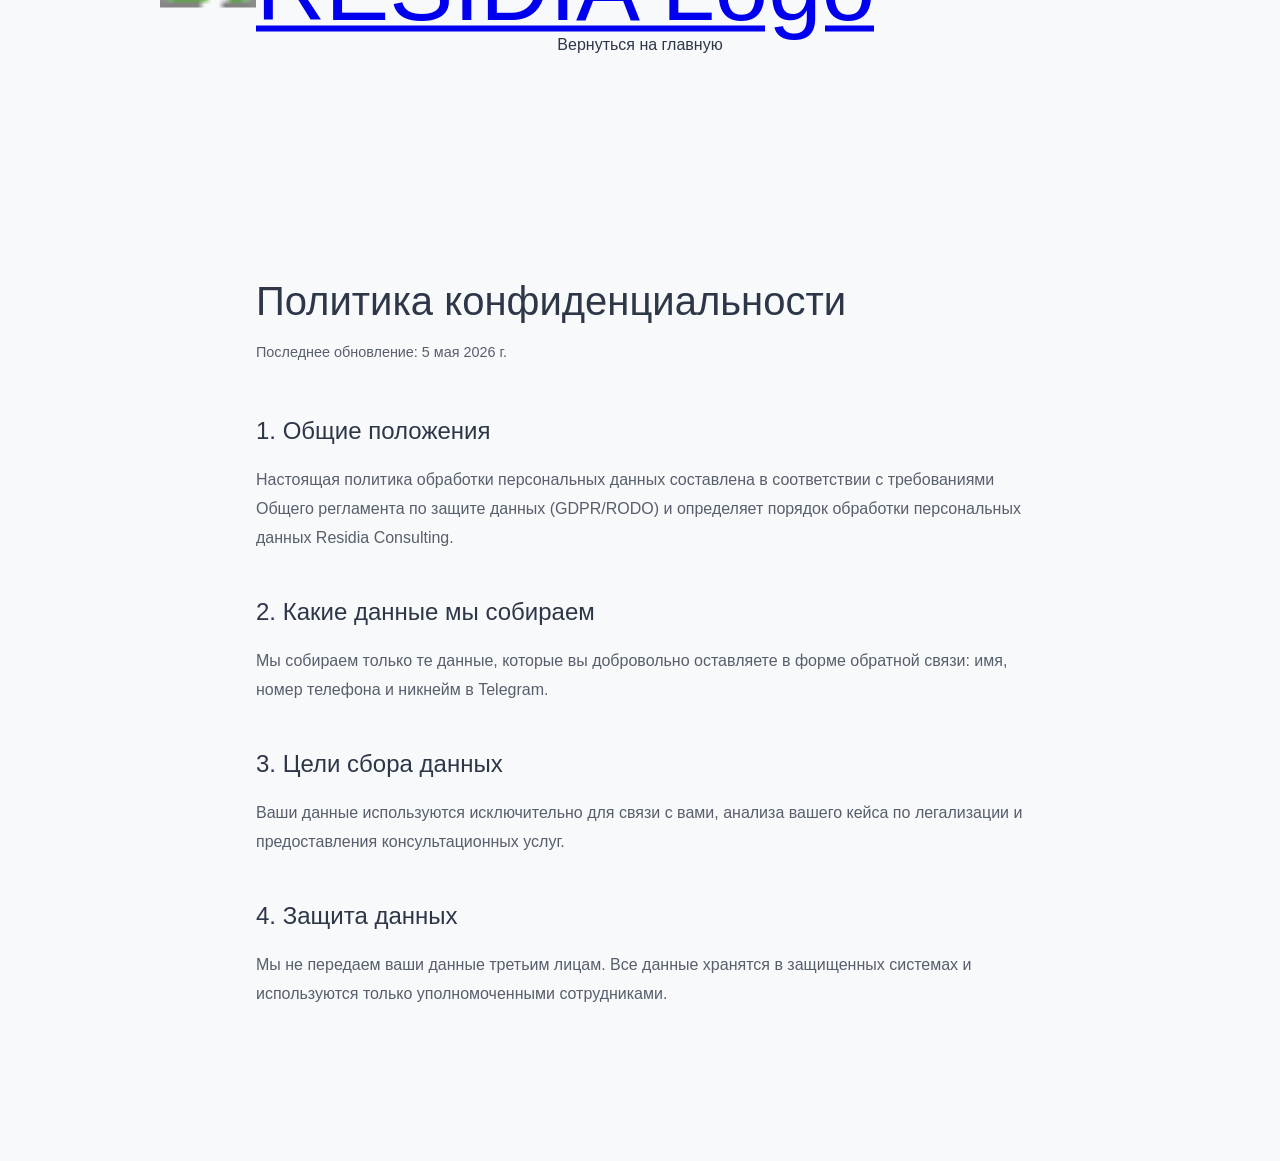
==== privacy.html @ b1bd5826 "feat: add privacy policy page and link it in the footer" ====
<!DOCTYPE html>
<html lang="ru" data-theme="light">
<head>
    <meta charset="UTF-8">
    <meta name="viewport" content="width=device-width, initial-scale=1.0">
    <title>Политика конфиденциальности | Residia Consulting</title>
    <link rel="stylesheet" href="css/styles.css">
</head>
<body>
    <header class="site-header">
        <div class="container header-inner">
            <div class="logo">
                <a href="index.html">
                    <img src="img/residia.svg" alt="RESIDIA Logo" class="brand-logo" style="height: 45px;">
                </a>
            </div>
            <nav class="main-nav">
                <a href="index.html">Вернуться на главную</a>
            </nav>
        </div>
    </header>

    <main class="legal-page">
        <div class="container container-small">
            <h1 class="page-title">Политика конфиденциальности</h1>
            <p class="last-updated">Последнее обновление: 5 мая 2026 г.</p>
            
            <section class="legal-content">
                <h2>1. Общие положения</h2>
                <p>Настоящая политика обработки персональных данных составлена в соответствии с требованиями Общего регламента по защите данных (GDPR/RODO) и определяет порядок обработки персональных данных Residia Consulting.</p>
                
                <h2>2. Какие данные мы собираем</h2>
                <p>Мы собираем только те данные, которые вы добровольно оставляете в форме обратной связи: имя, номер телефона и никнейм в Telegram.</p>

                <h2>3. Цели сбора данных</h2>
                <p>Ваши данные используются исключительно для связи с вами, анализа вашего кейса по легализации и предоставления консультационных услуг.</p>

                <h2>4. Защита данных</h2>
                <p>Мы не передаем ваши данные третьим лицам. Все данные хранятся в защищенных системах и используются только уполномоченными сотрудниками.</p>
            </section>
        </div>
    </main>

    </body>
</html>
---- css/styles.css ----
:root {
    --bg-color: #F8F9FA;
    --card-pure-white: #ffffff;
    --text-color: #2D3748;
    --text-muted: #575F6C;
    --accent-color: #10B981;
    --border-color: #b3bbc3;
    --card-bg: #FFFFFF;
    --font-main: 'Helvetica Neue', Arial, sans-serif;
    --spacing-unit: 1rem;
    

    --ribbon-bg: #2D3748;
    --ribbon-text: #F8F9FA;
    --ribbon-muted: #CBD5E0;
}

[data-theme="dark"] {
    --bg-color: #0F1117;
    --card-pure-white: #1E2130;   
    --text-color: #E8EAF0;
    --text-muted: #8B92A5;
    --accent-color: #10B981;
    --border-color: #2E3450;     
    --card-bg: #1E2130; 

        /* Typography */
    --font-main: 'Helvetica Neue', Arial, sans-serif;
    --spacing-unit: 1rem;
    }

    [data-theme="dark"] .service-card,
    [data-theme="dark"] .feature-card {
    box-shadow: 0 0 0 1px var(--border-color), 
                0 4px 24px rgba(0, 0, 0, 0.35);
    }

    [data-theme="dark"] .fab-toggle {
    color: #FFFFFF;
    }

    

    [data-theme="dark"] .fab-icon-question,
    [data-theme="dark"] .fab-icon-close {
    color: var(--ribbon-bg);
    }


    * {
        margin: 0;
        padding: 0;
        box-sizing: border-box;
    }

    body {
        font-family: var(--font-main);
        background-color: var(--bg-color);
        color: var(--text-color);
        line-height: 1.6;
        transition: background-color 0.3s ease, color 0.3s ease;
    }

    .container {
        width: 100%;
        max-width: 960px;
        margin: 0 auto;
        padding: 0 var(--spacing-unit);
    }

    
    .header-inner {
        display: grid;
        grid-template-columns: 1fr auto 1fr; 
        align-items: center;
        padding: 1.5rem 0; 
    }

    .logo {
        justify-self: start; 
        display: flex;
        align-items: center;
    }

    /* Стили для нового класса логотипа */
    .brand-logo {
        display: block;
        height: 40px; /* Базовая высота, чтобы шапка не раздувалась */
        width: auto;
        /* Раздуваем логотип в 3 раза. Если будет слишком большим - поставь 2 или 2.5 */
        transform: scale(6)     ;
        transform-origin: left center; /* Точка отсчета для увеличения - левый край */
    }

    .main-nav {
        display: none;
    }



    /* first screen */

    .hero-premium {
        padding: 6rem 0;
        text-align: center; 
    }

    .hero-badge {
        display: inline-block;
        font-size: 0.75rem;
        text-transform: uppercase;
        letter-spacing: 0.1em;
        padding: 0.4rem 1rem;
        border: 2px solid gray;
        border-radius: 2rem;
        margin-bottom: 2rem;
        color: var(--card-bg);
        background-color: var(--accent-color);
    }

    .hero-title-large {
        font-size: clamp(2.5rem, 5vw, 4.5rem); 
        font-weight: 500;
        line-height: 1.1;
        margin-bottom: 1.5rem;
        letter-spacing: -0.03em;
    }

    .section-title {
        font-size: clamp(2rem, 4vw, 3rem); /* Адаптивный размер */
        font-weight: 500;
        line-height: 1.2;
        margin-bottom: 1rem;
        letter-spacing: -0.02em; /* Легкий кернинг для премиальности */
    }

    .hero-subtitle-large {
        font-size: 1.2rem;
        color: var(--text-muted);
        margin: 0 auto 3rem; 
        max-width: 600px; 
    }

    .hero-actions {
        display: flex;
        gap: 1rem;
        justify-content: center;
        flex-wrap: wrap;
    }

    .btn-solid, .btn-outline {
        display: inline-flex;
        align-items: center;
        justify-content: center;
        padding: 1rem 2.5rem;
        font-size: 1rem;
        text-decoration: none;
        transition: all 0.3s ease;
        border-radius: 2px; 
    }

   .btn-solid {
    background-color: var(--text-color);
    color: var(--bg-color);
    border: 1px solid var(--text-color);
    transition: all 0.3s ease;
}

    .btn-solid:hover {
        opacity: 0.9;
    }

    .btn-outline {
    background-color: transparent;
    color: var(--text-color);
    border: 1px solid var(--border-color);
    transition: all 0.3s ease;
}

    .btn-outline:hover {
    border-color: var(--text-color);
}

    .text-center {
        text-align: center;
    }

    .text-accent {
        color: var(--accent-color);
    }

    .stats-flex {
        display: flex;
        justify-content: space-between;
        flex-wrap: wrap;
        gap: 2rem;
        text-align: center;
    }

    .stat-number {
        font-size: 2.5rem;
        font-weight: 300;
        color: var(--text-color);
        margin-bottom: 0.5rem;
    }

    .stat-label {
        font-size: 0.85rem;
        color: var(--text-muted);
        text-transform: uppercase;
        letter-spacing: 0.05em;
    }

    .approach-section {
        padding-bottom: 5rem;
        padding-top: 6rem;
    }

    .section-header {
        margin-bottom: 4rem;
    }

    .section-title {
        font-size: 2.5rem;
        font-weight: 500;
        margin-bottom: 1rem;
    }

    .section-desc {
        color: var(--text-muted);
        font-size: 1.1rem;
    }

    /* Обновленные стили для "Почему RESIDIA" */
    .card-icon {
        font-size: 4rem; 
        font-family: var(--font-main);
        font-weight: 700;
        color: var(--accent-color); 
        line-height: 1;
        margin-bottom: 1.5rem;
        opacity: 0.9;
    }

    .premium-card h3, .feature-card h3 {
        font-size: 1.4rem;
        font-weight: 500;
        margin-bottom: 1rem;
        color: var(--text-color);
    }

    .premium-card p, .feature-card p {
        color: var(--text-muted);
        line-height: 1.6;
    }

    .features-grid {
        display: grid;
        grid-template-columns: 1fr;
        gap: 1.5rem;
        padding: 3rem 0;
    }

    .feature-card {
        background-color: var(--card-pure-white);
        padding: 3rem 2.5rem;
        border-radius: 4px;
        border-top: 4px solid var(--accent-color); 
        box-shadow: 0 10px 20px rgba(0, 0, 0, 0.35);
        transition: all 0.3s ease;
    }

   .service-card:hover .card-bg-number {
    opacity: 0.25;
    transform: scale(1.1);
}

    .logo {
        justify-self: start; 
    }



    /* =========================================
    FAB (Улучшенная анимация)
    ========================================= */
    .fab-wrapper {
        position: fixed;
        bottom: 40px;
        right: 40px;
        left: auto; /* Убиваем прилипание к левому краю */
        top: auto;
        width: 64px;
        height: 64px;
        z-index: 99999;
    }

    /* Главная кнопка */
    .fab-toggle {
        position: absolute;
        bottom: 0;
        right: 0;
        width: 64px;
        height: 64px;
        border-radius: 50%;
        background-color: var(--accent-color);
        color: #FFFFFF;
        border: none;
        cursor: pointer;
        display: flex;
        align-items: center;
        justify-content: center;
        font-size: 28px;
        z-index: 10;
        box-shadow: 0 10px 25px rgba(16, 185, 129, 0.4);
        /* Плавная анимация движения ВВЕРХ */
        transition: transform 1.2s cubic-bezier(0.175, 0.885, 0.32, 1.27), background-color 0.3s;
    }

    /* Движение ВВЕРХ при открытии */
    .fab-wrapper.is-open .fab-toggle {
        transform: translateY(-200px); /* Едет вверх на 200px (с легким отскоком благодаря cubic-bezier) */
        background-color: var(--text-color);
        box-shadow: 0 10px 25px rgba(0, 0, 0, 0.2);
    }

    /* Меню иконок под кнопкой */
    .fab-menu {
        position: absolute;
        bottom: 0;
        right: 8px; /* Центрируем 48px иконку под 64px кнопкой: (64-48)/2 = 8 */
        display: flex;
        flex-direction: column-reverse; /* Растут снизу вверх */
        gap: 12px;
    }

    .fab-action {
        width: 48px;
        height: 48px;
        border-radius: 50%;
        background-color: var(--card-bg);
        color: var(--text-color);
        border: 1px solid var(--border-color);
        display: flex;
        align-items: center;
        justify-content: center;
        text-decoration: none;
        opacity: 0;
        transform: translateY(20px) scale(0.8);
        pointer-events: none;
        transition: all 0.4s cubic-bezier(0.175, 0.885, 0.32, 1.27);
    }

    /* При открытии - плавно появляются на своих местах */
    .fab-wrapper.is-open .fab-action {
        opacity: 1;
        transform: translateY(0) scale(1);
        pointer-events: auto;
        transition-delay: var(--delay);
    }

    .fab-action:hover {
        background-color: var(--accent-color);
        border-color: var(--accent-color);
        color: #FFFFFF;
        transform: scale(1.1);
    }

    /* Иконки внутри кнопки (? и ✕) */
    .fab-icon-question, .fab-icon-close {
        position: absolute;
        transition: all 0.4s ease;
    }
    .fab-icon-close { opacity: 0; transform: rotate(-90deg) scale(0.5); }
    .fab-wrapper.is-open .fab-icon-question { opacity: 0; transform: rotate(90deg) scale(0.5); }
    .fab-wrapper.is-open .fab-icon-close { opacity: 1; transform: rotate(0) scale(1); }

    .main-nav {
        display: flex;
        gap: 2rem;
        align-items: center;
    }

    .main-nav a {
        text-decoration: none;
        color: var(--text-color);
        font-weight: 500;
        position: relative;
        padding-bottom: 4px;
        transition: color 0.3s ease;
}   

    .main-nav a::after {
            content: '';
            position: absolute;
            bottom: 0;
            left: 0;
            width: 0;
            height: 1.5px;
            background-color: var(--accent-color);
            transition: width 0.3s ease;
    }

    .main-nav a:hover::after,
    .main-nav a.active::after {
        width: 100%;
    }

        .hero-title {
            font-size: 3rem;
        }




    /* Услуги и фильтрация */

    .page-title {
        font-size: 2.5rem;
        font-weight: 400;
        margin-top: 3rem;
        margin-bottom: 0.5rem;
    }

    .page-subtitle {
        color: var(--text-muted);
        font-size: 1.1rem;
        margin-bottom: 3rem;
        max-width: 600px;
    }

    /* Фильтры */

    .services-flex-container {
        display: flex;
        flex-wrap: wrap;
        gap: 2rem;
        transition: opacity 0.4s ease;
    }

    .services-content {
        padding-bottom: 2.5rem;  
        padding-bottom: 3rem; 
    }

    .service-card {
        position: relative; 
        background: var(--card-bg);
        border: 1px solid var(--border-color);
        padding: 3rem; 
        width: 100%;
        border-radius: 4px;
        overflow: hidden; 
        transition: all 0.4s cubic-bezier(0.165, 0.84, 0.44, 1);
    }

    .card-bg-number {
        position: absolute;
        top: -20px;
        right: -10px;
        font-size: 8rem;
        font-weight: 700;
        color: var(--ribbon-bg);
        opacity: 0.28;
        line-height: 1;
        transition: all 0.5s ease;
        z-index: 0;
        pointer-events: none;
    }



    .service-card:hover .card-bg-number {
    opacity: 0.25;
    transform: scale(1.1);
}

    .card-content {
        position: relative;
        z-index: 1;
    }


    .theme-switch {
        position: relative;
        display: flex;
        align-items: center;
        justify-content: space-between;
        width: 60px;
        height: 32px;
        padding: 0 6px;
        border-radius: 30px;
        background-color: var(--border-color); 
        border: none;
        cursor: pointer;
        transition: background-color 0.4s ease;
        outline: none;
        justify-self: end; 
    }

    .theme-switch-slider {
        position: absolute;
        top: 3px;
        left: 3px;
        width: 26px;
        height: 26px;
        border-radius: 50%;
        background-color: #FFFFFF;
        box-shadow: 0 2px 5px rgba(0,0,0,0.2);
        transition: transform 0.4s cubic-bezier(0.165, 0.84, 0.44, 1);
        z-index: 2;
    }

    .theme-switch svg {
        width: 16px;
        height: 16px;
        z-index: 1;
        color: var(--text-muted);
        transition: color 0.4s ease;
    }

   .bg-dark-ribbon {
    background-color: var(--ribbon-bg);
    padding: 5rem 0;
    margin-bottom: 5rem;
}

   .bg-dark-ribbon .stat-number {
    color: var(--ribbon-text);
}

    .bg-dark-ribbon .stat-label {
        color: var(--ribbon-muted);
    }

/* Темная тема для переключателя */
   [data-theme="dark"] .theme-switch {
    background-color: #2D3347;
}

    [data-theme="dark"] .theme-switch-slider {
        transform: translateX(28px); 
        background-color: var(--accent-color); 
    }

    [data-theme="dark"] .icon-moon {
        color: var(--bg-color); 
    }

    .card-tag {
        font-family: monospace;
        font-size: 0.85rem;
        color: var(--bg-color);
        background-color: var(--accent-color); 
        padding: 0.3rem 0.8rem;
        border-radius: 2rem;
        display: inline-block;
        margin-bottom: 1.5rem;
    }

    .service-card h3 {
        font-size: 1.5rem;
        margin-bottom: 1rem;
    }

    .service-card p {
        color: var(--text-muted);
        font-size: 0.95rem;
    }

    .hidden {
        display: none !important;
    }

    .opacity-0 {
        opacity: 0.3;
        pointer-events: none; 
    }

    .loader {
        width: 24px;
        height: 24px;
        border: 2px solid var(--border-color);
        border-top: 2px solid var(--text-color);
        border-top-color: var(--accent-color);
        border-radius: 50%;
        animation: spin 1s linear infinite;
        margin: 2rem auto;
    }

    .animate-on-scroll {
    opacity: 0;
    transform: translateY(30px);
    transition: opacity 0.6s ease, transform 0.6s ease;
}

.animate-on-scroll.is-visible {
    opacity: 1;
    transform: translateY(0);
}

.site-header {
    position: sticky;
    top: 0;
    z-index: 1000;
    background-color: var(--bg-color);
    transition: box-shadow 0.3s ease;
}

.site-header.scrolled {
    box-shadow: 0 2px 20px rgba(0, 0, 0, 0.08);
}

/*call to action*/

    @keyframes spin {
        0% { transform: rotate(0deg); }
        100% { transform: rotate(360deg); }
    }

    /* форма */

    .container-small {
        max-width: 600px !important; 
        margin: 0 auto;
    }

    .booking-section {
        padding-bottom: 5rem;
    }

    /* Прогресс-бар шагов */
    .wizard-progress {
        display: flex;
        justify-content: space-between;
        margin-bottom: 3rem;
        border-bottom: 1px solid var(--border-color);
        padding-bottom: 1rem;
    }

    .progress-step {
        color: var(--text-muted);
        font-size: 0.9rem;
        font-weight: 500;
        transition: color 0.3s ease;
    }

    .progress-step.active {
        color: var(--text-color);
    }

    .form-step {
        display: none;
        animation: fadeIn 0.4s ease forwards;
    }

    .form-step.active {
        display: block;
    }

    @keyframes fadeIn {
        from { opacity: 0; transform: translateY(10px); }
        to { opacity: 1; transform: translateY(0); }
    }

    .form-group {
        margin-bottom: 2rem;
        position: relative;
    }

    .boutique-form label {
        display: block;
        font-size: 0.85rem;
        color: var(--text-muted);
        margin-bottom: 0.5rem;
    }

    .boutique-form input,
    .boutique-form select,
    .boutique-form textarea {
        width: 100%;
        background: transparent;
        border: none;
        border-bottom: 1px solid var(--border-color);
        color: var(--text-color);
        font-family: var(--font-main);
        font-size: 1rem;
        padding: 0.5rem 0;
        transition: border-color 0.3s ease;
    }

    .boutique-form input:focus,
    .boutique-form select:focus,
    .boutique-form textarea:focus {
        outline: none;
        border-bottom-color: var(--text-color);
    }

    .error-message {
        display: none;
        color: #e74c3c;
        font-size: 0.8rem;
        margin-top: 0.5rem;
        position: absolute;
        bottom: -1.5rem;
        left: 0;
    }

    .form-group.has-error input {
        border-bottom-color: #e74c3c;
    }

    .form-group.has-error .error-message {
        display: block;
    }

    /* Кнопки формы */
    .btn-next,
    .btn-prev,
    .btn-submit {
        background: transparent;
        border: 1px solid var(--text-color);
        color: var(--text-color);
        padding: 0.8rem 2rem;
        font-size: 1rem;
        cursor: pointer;
        transition: all 0.3s ease;
        border-radius: 2px;
    }

    .btn-next:hover,
    .btn-submit:hover {
        background: var(--text-color);
        color: var(--bg-color);
    }

    .btn-submit {
        background: var(--text-color);
        color: var(--bg-color);
    }

    .btn-submit:hover {
        opacity: 0.9;
    }

    .wizard-actions {
        display: flex;
        justify-content: space-between;
        margin-top: 1rem;
    }

    .form-success {
        text-align: center;
        padding: 3rem 0;
    }

/*contact section*/
.contact-section {
    padding: 6rem 0;
}

.contact-grid {
    display: grid;
    grid-template-columns: 1fr;
    gap: 4rem;
}



.contact-desc {
    color: var(--text-muted);
    font-size: 1rem;
    line-height: 1.7;
    margin: 1.5rem 0 2.5rem;
}

.contact-details {
    display: flex;
    flex-direction: column;
    gap: 1.5rem;
}

.contact-item {
    display: flex;
    flex-direction: column;
    gap: 0.2rem;
    text-decoration: none;
}

.contact-label {
    font-size: 0.75rem;
    text-transform: uppercase;
    letter-spacing: 0.08em;
    color: var(--text-muted);
}

.contact-value {
    font-size: 1rem;
    color: var(--text-color);
    font-weight: 500;
    transition: color 0.2s ease;
}

a.contact-item:hover .contact-value {
    color: var(--accent-color);
}

/* Форма */
.contact-form-wrap {
    position: relative;
}

.contact-form .form-row {
    display: grid;
    grid-template-columns: 1fr 1fr;
    gap: 1.5rem;
}

.contact-form .form-group {
    margin-bottom: 1.8rem;
    position: relative;
}

.contact-form label {
    display: block;
    font-size: 0.8rem;
    color: var(--text-muted);
    margin-bottom: 0.5rem;
}

.contact-form input,
.contact-form select,
.contact-form textarea {
    width: 100%;
    background: transparent;
    border: none;
    border-bottom: 1px solid var(--border-color);
    color: var(--text-color);
    font-family: var(--font-main);
    font-size: 1rem;
    padding: 0.5rem 0;
    transition: border-color 0.3s ease;
    border-radius: 0;
}

.contact-form input::placeholder,
.contact-form textarea::placeholder {
    color: var(--text-muted);
}

.contact-form select {
    -webkit-appearance: none;
    appearance: none;
    background-image: url("data:image/svg+xml,%3Csvg xmlns='http://www.w3.org/2000/svg' width='12' height='8' viewBox='0 0 12 8'%3E%3Cpath d='M1 1l5 5 5-5' stroke='%238B92A5' stroke-width='1.5' fill='none' stroke-linecap='round'/%3E%3C/svg%3E");
    background-repeat: no-repeat;
    background-position: right 0.5rem center;
    padding-right: 1.5rem;
    cursor: pointer;
}

.contact-form select option {
    background-color: var(--card-bg);
    color: var(--text-color);
}

.contact-form input:focus,
.contact-form select:focus,
.contact-form textarea:focus {
    outline: none;
    border-bottom-color: var(--accent-color);
}

.contact-form .form-group.has-error input,
.contact-form .form-group.has-error select {
    border-bottom-color: #e74c3c;
}

.contact-form .form-group.has-error .error-message {
    display: block;
}

.btn-contact-submit {
    width: 100%;
    padding: 1rem;
    background-color: var(--text-color);
    color: var(--bg-color);
    border: none;
    font-family: var(--font-main);
    font-size: 1rem;
    cursor: pointer;
    border-radius: 2px;
    transition: opacity 0.3s ease, background-color 0.3s ease;
    margin-top: 0.5rem;
}

.btn-contact-submit:hover {
    opacity: 0.85;
}

.btn-loading {
    display: none;
}

.btn-contact-submit.is-loading .btn-label {
    display: none;
}

.btn-contact-submit.is-loading .btn-loading {
    display: inline;
}

/* Success */
.cf-success {
    position: absolute;
    inset: 0;
    display: flex;
    flex-direction: column;
    align-items: center;
    justify-content: center;
    text-align: center;
    background-color: var(--bg-color);
    z-index: 5;
    padding: 2rem;
    animation: fadeIn 0.5s ease forwards;
}

/* Крупная, статусная иконка */
.success-icon {
    width: 90px; 
    height: 90px;
    border-radius: 50%;
    border: 2.5px solid var(--accent-color); 
    
    /* Элегантная галочка через SVG */
    background-image: url("data:image/svg+xml,%3Csvg xmlns='http://www.w3.org/2000/svg' viewBox='0 0 24 24' fill='none' stroke='%2310B981' stroke-width='3' stroke-linecap='round' stroke-linejoin='round'%3E%3Cpath d='M20 6L9 17L4 12'/%3E%3C/svg%3E");
    background-size: 45px; 
    background-repeat: no-repeat;
    background-position: center;
    
    margin-bottom: 2rem; 
    flex-shrink: 0;
}

/* Заголовок "Заявка принята" */
.cf-success h3 {
    font-size: 2rem; 
    font-weight: 500;
    color: var(--text-color);
    margin-bottom: 1rem;
    letter-spacing: -0.02em;
}


.cf-success p {
    font-size: 1.1rem; 
    color: var(--text-muted);
    max-width: 300px;
    line-height: 1.5;
}


.cta-ribbon {
    padding: 5rem 0;
    
}

.cta-flex {
    display: flex;
    justify-content: space-between;
    align-items: center;
}

.cta-text {
    font-size: 2.2rem;
    color: var(--ribbon-text);
    font-weight: 500;
    margin-bottom: 0.5rem;
    letter-spacing: -0.02em;
}

.cta-subtext {
    color: var(--ribbon-muted);
    font-size: 1.1rem;
    opacity: 0.8;
}

.dot-accent {
    width: 12px;
    height: 12px;
    background-color: var(--accent-color);
    border-radius: 50%;
    display: block;
    box-shadow: 0 0 20px rgba(16, 185, 129, 0.4);
}

.cta-logo-accent {
    height: 280px; 
    width: auto;
    
    filter: brightness(0) invert(1); 
    
    opacity: 0.5; 
    transition: all 0.3s ease;
 
}

.cta-ribbon:hover .cta-logo-accent {
    opacity: 1; 
    transform: scale(1.2); 
}

.dot-accent {
    display: none;
}


.contact-form-wrap {
    position: relative;
    min-height: 400px; 
}
.contact-form.hidden {
    opacity: 0;
    pointer-events: none;
}

.btn-contact-submit .btn-loading {
    display: none;
}

.btn-contact-submit.is-loading .btn-label {
    display: none;
}

.btn-contact-submit.is-loading .btn-loading {
    display: inline-block;
}

.form-group .error-message {
    display: none;
    color: #e74c3c;
    font-size: 0.75rem;
    position: absolute;
    bottom: -1.2rem;
    left: 0;
}

.form-group.has-error input, 
.form-group.has-error select {
    border-bottom-color: #e74c3c !important;
}

.form-group.has-error .error-message {
    display: block;
}

/* Site Footer */
.site-footer {
    background-color: var(--ribbon-bg);
    color: var(--ribbon-text);
    padding: 6rem 0 3rem;
    margin-top: 6rem;
}

.footer-grid {
    display: grid;
    grid-template-columns: 1.5fr 1fr 1fr;
    gap: 4rem;
    margin-bottom: 5rem;
    align-items: start;
}

.site-footer .footer-logo {
    height: 140px;
    width: auto;
    
    filter: brightness(0) invert(1); 
    
    opacity: 0.95; 
    transition: all 0.3s ease;
    
    flex-shrink: 0;
    
    margin-bottom: 2rem; 
    display: block;
}

.footer-mission {
    font-size: 1rem;
    color: var(--ribbon-muted);
    opacity: 0.7;
    line-height: 1.6;
}

.site-footer h4 {
    font-size: 0.85rem;
    margin-bottom: 2rem;
    font-weight: 600;
    letter-spacing: 0.1em;
    text-transform: uppercase;
    color: var(--accent-color);
}

.footer-socials ul, .footer-legal ul {
    list-style: none;
}

.footer-socials li {
    margin-bottom: 1rem;
}

.footer-socials a {
    color: var(--ribbon-text);
    text-decoration: none;
    font-size: 1.1rem;
    font-weight: 500;
    transition: all 0.3s;
    opacity: 0.8;
}

.footer-socials a:hover {
    opacity: 1;
    color: var(--accent-color);
    padding-left: 5px;
}


.footer-legal p,
.legal-ids span {
    color: var(--ribbon-muted);
    opacity: 0.7;
    font-size: 1rem;
    margin-bottom: 0.5rem;
    display: block;
}

.legal-ids {
    margin-top: 1.5rem;
    font-family: monospace;
    letter-spacing: 0.05em;
}

.footer-bottom {
    border-top: 1px solid rgba(255, 255, 255, 0.05);
    padding-top: 2.5rem;
    display: flex;
    justify-content: space-between;
    font-size: 0.85rem;
    opacity: 0.4;
}

.footer-bottom-links a {
    color: inherit;
    text-decoration: none;
}

/* =========================================
   Legal Pages (Privacy, Terms)
   ========================================= */
.legal-page {
    padding: 8rem 0;
    background-color: var(--bg-color);
}

.last-updated {
    font-size: 0.9rem;
    color: var(--text-muted);
    margin-bottom: 3rem;
}

.legal-content h2 {
    font-size: 1.5rem;
    margin: 2.5rem 0 1rem;
    color: var(--text-color);
    font-weight: 500;
}

.legal-content p {
    color: var(--text-muted);
    line-height: 1.8;
    margin-bottom: 1.5rem;
}

/* Контейнер для текста, чтобы он не растягивался на весь экран */
.container-small {
    max-width: 800px !important;
    margin: 0 auto;
}

/* МОБИЛЬНЫЙ (до 480px)*/
@media (max-width: 480px) {

    .header-inner {
        grid-template-columns: 1fr auto;
        padding: 1rem 0;
    }

    .brand-logo {
        transform: scale(3.5);
    }

    .hero-premium {
        padding: 4rem 0 3rem;
    }

    .hero-badge {
        font-size: 0.65rem;
        padding: 0.35rem 0.8rem;
        max-width: 90%;
    }

    .hero-title-large {
        font-size: 2.2rem;
    }

    .hero-subtitle-large {
        font-size: 1rem;
    }

    .hero-actions {
        flex-direction: column;
        align-items: stretch;
        padding: 0 1rem;
    }

    .btn-solid, .btn-outline {
        text-align: center;
        width: 100%;
    }

    .stats-flex {
        flex-direction: column;
        align-items: center;
        gap: 2.5rem;
    }

    .stat-item {
        width: 100%;
        text-align: center;
    }

    .section-title {
        font-size: 1.8rem;
    }

    .section-desc {
        font-size: 1rem;
    }

    .services-flex-container {
        flex-direction: column;
    }

    .service-card {
        width: 100%;
        padding: 2rem;
    }

    .features-grid {
        grid-template-columns: 1fr;
        gap: 1rem;
        padding: 1.5rem 0;
    }

    .feature-card {
        padding: 2rem 1.5rem;
    }

    .card-icon {
        font-size: 3rem;
    }

    .cta-flex {
        flex-direction: column;
        text-align: center;
        gap: 1.5rem;
    }

    .cta-text {
        font-size: 1.5rem;
    }

    .cta-logo-accent {
        height: 60px;
    }

    .contact-section {
        padding: 4rem 0;
    }

    .contact-grid {
        grid-template-columns: 1fr;
        gap: 3rem;
    }

    .contact-form .form-row {
        grid-template-columns: 1fr;
        gap: 0;
    }

    .fab-wrapper {
        bottom: 20px;
        right: 20px;
    }

    .footer-grid {
        grid-template-columns: 1fr;
        gap: 3rem;
        text-align: center;
    }

    .site-footer .footer-logo {
        height: 80px;
        margin: 0 auto 1.5rem;
    }

    .footer-socials a:hover {
        padding-left: 0;
    }

    .footer-bottom {
        flex-direction: column;
        align-items: center;
        gap: 1rem;
        text-align: center;
    }
}


@media (min-width: 481px) and (max-width: 767px) {

    .header-inner {
        grid-template-columns: 1fr auto;
        padding: 1.2rem 0;
    }

    .brand-logo {
        transform: scale(4.5);
    }

    .hero-premium {
        padding: 5rem 0 3rem;
    }

    .hero-title-large {
        font-size: 2.8rem;
    }

    .hero-actions {
        flex-direction: column;
        align-items: center;
        gap: 0.8rem;
    }

    .btn-solid, .btn-outline {
        width: 320px;
        text-align: center;
    }

    .stats-flex {
        flex-direction: column;
        align-items: center;
        gap: 2rem;
    }

    .services-flex-container {
        flex-direction: column;
    }

    .service-card {
        width: 100%;
    }

    .features-grid {
        grid-template-columns: 1fr;
    }

    .cta-flex {
        flex-direction: column;
        text-align: center;
        gap: 2rem;
    }

    .cta-text {
        font-size: 1.7rem;
    }

    .cta-logo-accent {
        height: 80px;
    }

    .contact-grid {
        grid-template-columns: 1fr;
        gap: 3rem;
    }

    .contact-form .form-row {
        grid-template-columns: 1fr;
        gap: 0;
    }

    .footer-grid {
        grid-template-columns: 1fr 1fr;
        gap: 3rem;
    }

    .footer-brand {
        grid-column: 1 / -1;
        text-align: center;
    }

    .site-footer .footer-logo {
        height: 80px;
        margin: 0 auto 1.5rem;
    }

    .footer-bottom {
        flex-direction: column;
        align-items: center;
        gap: 1rem;
        text-align: center;
    }
}


@media (min-width: 768px) and (max-width: 1023px) {

    .container {
        max-width: 720px;
        margin: 0 auto;
    }

    .main-nav {
        display: flex;
        gap: 1.5rem;
        align-items: center;
    }

    .brand-logo {
        transform: scale(5);
    }

    .features-grid {
        grid-template-columns: 1fr;
        gap: 1.2rem;
    }

    .service-card {
        width: calc(50% - 1rem);
    }

    .cta-flex {
        flex-direction: column;
        text-align: center;
        gap: 2rem;
    }

    .cta-text {
        font-size: 1.9rem;
    }

    .cta-logo-accent {
        height: 100px;
    }

    .footer-grid {
        grid-template-columns: 1.5fr 1fr 1fr;
        gap: 2rem;
    }

    .site-footer .footer-logo {
        height: 100px;
    }
}


@media (min-width: 1024px) {

    .container {
        max-width: 960px;
    }

    .features-grid {
        grid-template-columns: repeat(3, 1fr);
    }

    .service-card {
        width: calc(50% - 1rem);
    }
}

@media (max-width: 767px) {
    .header-inner {
        grid-template-columns: 1fr auto;
        padding: 1rem 0;
    }

    .main-nav {
        display: none !important;
    }
}

/* Показываем nav на планшете и десктопе */
@media (min-width: 768px) {
    .main-nav {
        display: flex;
        gap: 2rem;
        align-items: center;
    }

    .header-inner {
        grid-template-columns: 1fr auto 1fr;
        padding: 1.5rem 0;
    }
}
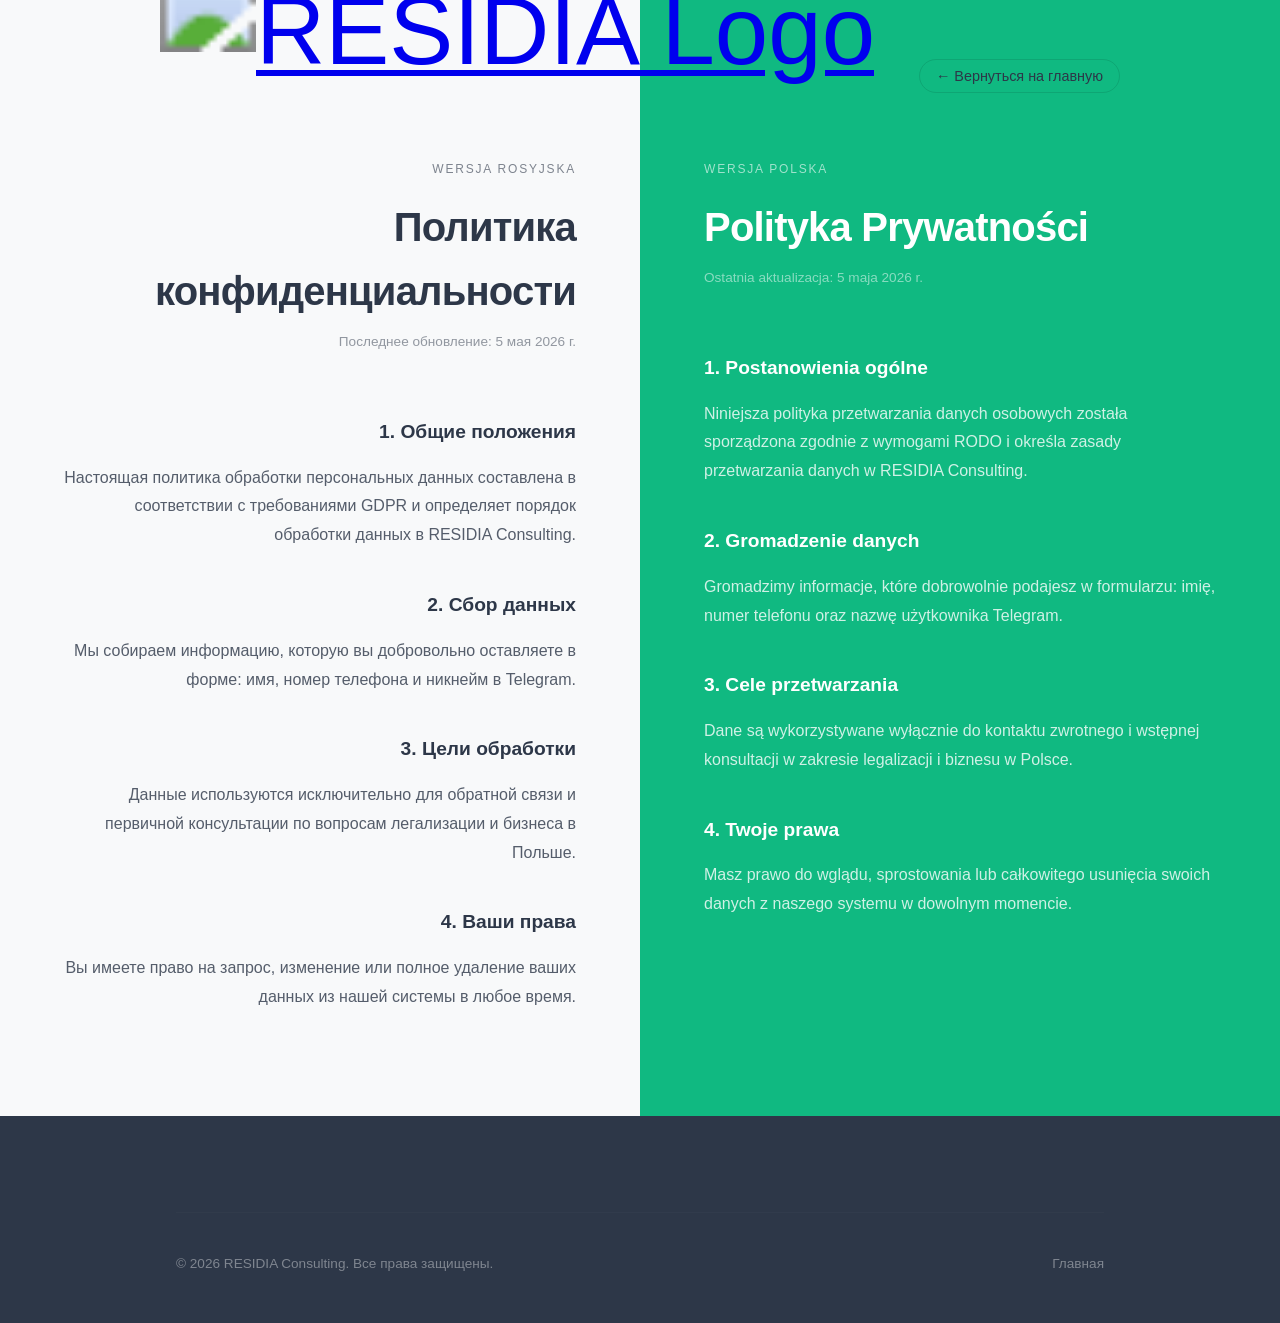
==== commit 4f67486c: "feat: implement dual-language split-screen privacy" ====
--- a/privacy.html
+++ b/privacy.html
@@ -1,45 +1,87 @@
 <!DOCTYPE html>
-<html lang="ru" data-theme="light">
+<html lang="ru">
 <head>
     <meta charset="UTF-8">
     <meta name="viewport" content="width=device-width, initial-scale=1.0">
-    <title>Политика конфиденциальности | Residia Consulting</title>
+    <title>Privacy Policy | RESIDIA Consulting</title>
     <link rel="stylesheet" href="css/styles.css">
+    <link rel="icon" type="image/svg+xml" href="img/residia.svg">
 </head>
-<body>
-    <header class="site-header">
+<body class="legal-body">
+
+    <header class="legal-header">
         <div class="container header-inner">
             <div class="logo">
                 <a href="index.html">
-                    <img src="img/residia.svg" alt="RESIDIA Logo" class="brand-logo" style="height: 45px;">
+                    <img src="img/residia.svg" alt="RESIDIA Logo" class="brand-logo">
                 </a>
             </div>
-            <nav class="main-nav">
-                <a href="index.html">Вернуться на главную</a>
+            <nav class="legal-nav">
+                <a href="index.html" class="back-link">← Вернуться на главную</a>
             </nav>
         </div>
     </header>
 
-    <main class="legal-page">
-        <div class="container container-small">
-            <h1 class="page-title">Политика конфиденциальности</h1>
-            <p class="last-updated">Последнее обновление: 5 мая 2026 г.</p>
+    <main class="split-layout">
+        <div class="legal-grid">
             
-            <section class="legal-content">
-                <h2>1. Общие положения</h2>
-                <p>Настоящая политика обработки персональных данных составлена в соответствии с требованиями Общего регламента по защите данных (GDPR/RODO) и определяет порядок обработки персональных данных Residia Consulting.</p>
-                
-                <h2>2. Какие данные мы собираем</h2>
-                <p>Мы собираем только те данные, которые вы добровольно оставляете в форме обратной связи: имя, номер телефона и никнейм в Telegram.</p>
+            <div class="legal-column column-ru">
+                <div class="column-content">
+                    <span class="lang-tag">Wersja rosyjska</span>
+                    <h1 class="legal-title">Политика конфиденциальности</h1>
+                    <p class="last-updated">Последнее обновление: 5 мая 2026 г.</p>
 
-                <h2>3. Цели сбора данных</h2>
-                <p>Ваши данные используются исключительно для связи с вами, анализа вашего кейса по легализации и предоставления консультационных услуг.</p>
+                    <section class="legal-section">
+                        <h3>1. Общие положения</h3>
+                        <p>Настоящая политика обработки персональных данных составлена в соответствии с требованиями GDPR и определяет порядок обработки данных в RESIDIA Consulting.</p>
+                        
+                        <h3>2. Сбор данных</h3>
+                        <p>Мы собираем информацию, которую вы добровольно оставляете в форме: имя, номер телефона и никнейм в Telegram.</p>
 
-                <h2>4. Защита данных</h2>
-                <p>Мы не передаем ваши данные третьим лицам. Все данные хранятся в защищенных системах и используются только уполномоченными сотрудниками.</p>
-            </section>
+                        <h3>3. Цели обработки</h3>
+                        <p>Данные используются исключительно для обратной связи и первичной консультации по вопросам легализации и бизнеса в Польше.</p>
+
+                        <h3>4. Ваши права</h3>
+                        <p>Вы имеете право на запрос, изменение или полное удаление ваших данных из нашей системы в любое время.</p>
+                    </section>
+                </div>
+            </div>
+
+            <div class="legal-column column-pl">
+                <div class="column-content">
+                    <span class="lang-tag">Wersja polska</span>
+                    <h1 class="legal-title">Polityka Prywatności</h1>
+                    <p class="last-updated">Ostatnia aktualizacja: 5 maja 2026 r.</p>
+
+                    <section class="legal-section">
+                        <h3>1. Postanowienia ogólne</h3>
+                        <p>Niniejsza polityka przetwarzania danych osobowych została sporządzona zgodnie z wymogami RODO i określa zasady przetwarzania danych w RESIDIA Consulting.</p>
+                        
+                        <h3>2. Gromadzenie danych</h3>
+                        <p>Gromadzimy informacje, które dobrowolnie podajesz w formularzu: imię, numer telefonu oraz nazwę użytkownika Telegram.</p>
+
+                        <h3>3. Cele przetwarzania</h3>
+                        <p>Dane są wykorzystywane wyłącznie do kontaktu zwrotnego i wstępnej konsultacji w zakresie legalizacji i biznesu w Polsce.</p>
+
+                        <h3>4. Twoje prawa</h3>
+                        <p>Masz prawo do wglądu, sprostowania lub całkowitego usunięcia swoich danych z naszego systemu w dowolnym momencie.</p>
+                    </section>
+                </div>
+            </div>
+
         </div>
     </main>
 
-    </body>
+    <footer class="site-footer">
+        <div class="container">
+            <div class="footer-bottom">
+                <p>&copy; 2026 RESIDIA Consulting. Все права защищены.</p>
+                <div class="footer-bottom-links">
+                    <a href="index.html">Главная</a>
+                </div>
+            </div>
+        </div>
+    </footer>
+
+</body>
 </html>
--- a/css/styles.css
+++ b/css/styles.css
@@ -1058,7 +1058,6 @@
     background-color: var(--ribbon-bg);
     color: var(--ribbon-text);
     padding: 6rem 0 3rem;
-    margin-top: 6rem;
 }
 
 .footer-grid {
@@ -1153,37 +1152,190 @@
     text-decoration: none;
 }
 
+.form-disclaimer {
+    margin-top: 1.5rem; /* Отступ от кнопки */
+    font-size: 0.85rem; /* Делаем текст чуть меньше основного */
+    color: var(--text-muted); /* Приглушенный цвет */
+    line-height: 1.4;
+    text-align: center; /* Центрируем, если кнопка тоже по центру */
+    opacity: 0.8;
+}
+
+.form-disclaimer a {
+    color: var(--accent-color); /* Выделяем ссылку твоим изумрудным цветом */
+    text-decoration: none;
+    border-bottom: 1px solid transparent;
+    transition: border-color 0.3s ease;
+}
+
+.form-disclaimer a:hover {
+    border-bottom-color: var(--accent-color); /* Красивое подчеркивание при наведении */
+}
+
 /* =========================================
-   Legal Pages (Privacy, Terms)
+   Privacy Page Split Layout
    ========================================= */
-.legal-page {
-    padding: 8rem 0;
+
+.legal-body {
     background-color: var(--bg-color);
 }
 
-.last-updated {
-    font-size: 0.9rem;
-    color: var(--text-muted);
-    margin-bottom: 3rem;
-}
-
-.legal-content h2 {
-    font-size: 1.5rem;
-    margin: 2.5rem 0 1rem;
+.legal-header {
+    position: absolute;
+    top: 0;
+    left: 0;
+    width: 100%;
+    z-index: 100;
+    padding: 2rem 0;
+}
+
+.legal-header .header-inner {
+    display: flex;
+    justify-content: space-between;
+    align-items: center;
+}
+
+/* Фикс ссылки возврата */
+.back-link {
+    text-decoration: none;
     color: var(--text-color);
     font-weight: 500;
-}
-
-.legal-content p {
-    color: var(--text-muted);
+    font-size: 0.9rem;
+    padding: 0.5rem 1rem;
+    border: 1px solid rgba(0,0,0,0.1);
+    border-radius: 50px;
+    transition: all 0.3s ease;
+}
+
+.back-link:hover {
+    background-color: var(--text-color);
+    color: var(--bg-color);
+}
+
+/* Настройка выравнивания в колонках для лучшего чтения */
+.column-ru {
+    background-color: var(--bg-color);
+    color: var(--text-color);
+    align-items: flex-end;
+    text-align: right;
+    padding-right: 5%; /* Чуть больше отступа от центра */
+}
+
+.column-pl {
+    background-color: var(--accent-color);
+    color: #FFFFFF;
+    align-items: flex-start;
+    text-align: left;
+    padding-left: 5%; /* Чуть больше отступа от центра */
+}
+
+.legal-header .brand-logo {
+    height: 40px;
+}
+
+.back-link {
+    text-decoration: none;
+    color: var(--text-color);
+    font-weight: 500;
+    font-size: 0.9rem;
+    transition: opacity 0.3s;
+}
+
+.back-link:hover {
+    opacity: 0.7;
+}
+
+/* Сетка Grid (Требование ТЗ) */
+.legal-grid {
+    display: grid;
+    grid-template-columns: 1fr 1fr;
+    min-height: 100vh;
+}
+
+.legal-column {
+    padding: 10rem 10% 5rem;
+    display: flex;
+    flex-direction: column;
+}
+
+/* Стилизация колонок */
+.column-ru {
+    background-color: var(--bg-color);
+    color: var(--text-color);
+    align-items: flex-end;
+    text-align: right;
+}
+
+.column-pl {
+    background-color: var(--accent-color); /* Изумрудный фон */
+    color: #FFFFFF; /* Белый текст для контраста */
+    align-items: flex-start;
+}
+
+.column-content {
+    max-width: 550px;
+    width: 100%;
+}
+
+/* Элементы текста */
+.lang-tag {
+    font-size: 0.75rem;
+    text-transform: uppercase;
+    letter-spacing: 0.15em;
+    margin-bottom: 1rem;
+    display: block;
+    opacity: 0.6;
+}
+
+.legal-title {
+    font-size: 2.5rem;
+    font-weight: 600;
+    margin-bottom: 0.5rem;
+    letter-spacing: -0.02em;
+}
+
+.last-updated {
+    font-size: 0.85rem;
+    opacity: 0.5;
+    margin-bottom: 4rem;
+}
+
+.legal-section h3 {
+    font-size: 1.2rem;
+    margin: 2.5rem 0 1rem;
+    font-weight: 600;
+}
+
+.legal-section p {
     line-height: 1.8;
+    opacity: 0.8;
     margin-bottom: 1.5rem;
 }
 
-/* Контейнер для текста, чтобы он не растягивался на весь экран */
-.container-small {
-    max-width: 800px !important;
-    margin: 0 auto;
+/* Адаптивность для мобильных (Требование ТЗ) */
+@media (max-width: 992px) {
+    .legal-grid {
+        grid-template-columns: 1fr;
+    }
+    
+    .legal-column {
+        padding: 6rem 5% 4rem;
+        align-items: flex-start;
+        text-align: left;
+    }
+
+    .legal-header {
+        position: relative;
+        background: var(--bg-color);
+    }
+    
+    .column-ru {
+        order: 1;
+    }
+    
+    .column-pl {
+        order: 2;
+    }
 }
 
 /* МОБИЛЬНЫЙ (до 480px)*/
@@ -1511,4 +1663,50 @@
         grid-template-columns: 1fr auto 1fr;
         padding: 1.5rem 0;
     }
+}
+
+/* =========================================
+   Mobile Hotfix for Privacy Page
+   ========================================= */
+
+@media (max-width: 992px) {
+    /* 1. Складываем колонки друг под друга (Requirement: 2 breakpoints) */
+    .legal-grid {
+        grid-template-columns: 1fr; 
+        min-height: auto; /* Убираем фиксацию на высоту экрана */
+    }
+
+    /* 2. Настраиваем отступы, чтобы текст не лип к краям */
+    .legal-column {
+        padding: 5rem 1.5rem 3rem; /* Комфортные отступы для пальцев */
+        width: 100%;
+        display: block; /* Сбрасываем Flex для упрощения */
+    }
+
+    /* 3. Исправляем выравнивание текста (на мобилках лучше левое) */
+    .column-ru {
+        text-align: left; 
+        border-bottom: 1px solid var(--border-color); /* Разделитель между языками */
+    }
+
+    .column-content {
+        max-width: 100%; /* Текст занимает всю ширину */
+    }
+
+    /* 4. Исправляем шапку, чтобы она не перекрывала контент */
+    .legal-header {
+        position: relative; /* Вместо absolute, чтобы не "плавала" над текстом */
+        background-color: var(--bg-color);
+        padding: 1rem 0;
+    }
+
+    /* 5. Увеличиваем заголовки для читаемости */
+    .legal-title {
+        font-size: 1.8rem;
+    }
+
+    /* 6. Футер должен идти строго после контента */
+    .site-footer {
+        margin-top: 0;
+    }
 }
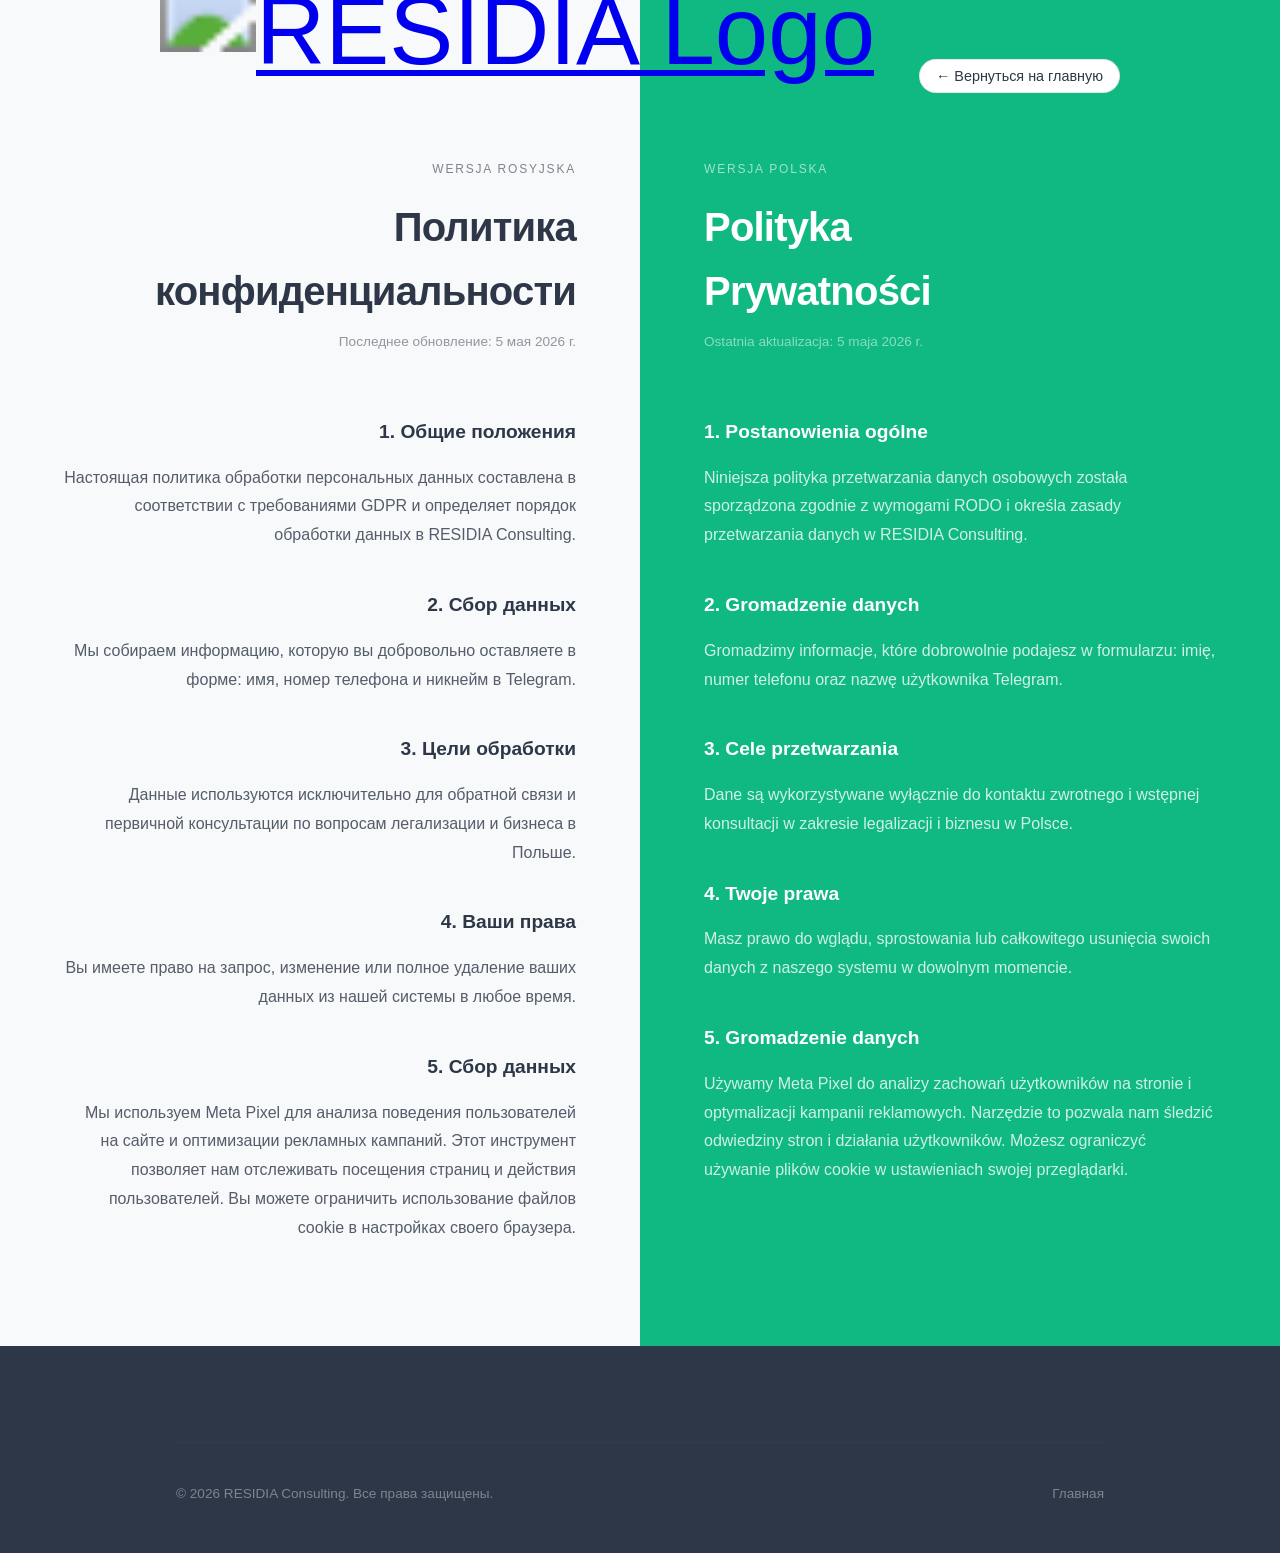
==== commit 6a863f34: "feat: integrate Meta Pixel tracking and update bilingual privacy policy for RODO compliance" ====
--- a/privacy.html
+++ b/privacy.html
@@ -43,6 +43,10 @@
 
                         <h3>4. Ваши права</h3>
                         <p>Вы имеете право на запрос, изменение или полное удаление ваших данных из нашей системы в любое время.</p>
+
+                        <h3>5. Сбор данных</h3>
+                        <p>Мы используем Meta Pixel для анализа поведения пользователей на сайте и оптимизации рекламных кампаний. Этот инструмент позволяет нам отслеживать посещения страниц и действия пользователей. 
+                          Вы можете ограничить использование файлов cookie в настройках своего браузера.</p>
                     </section>
                 </div>
             </div>
@@ -50,7 +54,7 @@
             <div class="legal-column column-pl">
                 <div class="column-content">
                     <span class="lang-tag">Wersja polska</span>
-                    <h1 class="legal-title">Polityka Prywatności</h1>
+                    <h1 class="legal-title">Polityka <br>  Prywatności</h1>
                     <p class="last-updated">Ostatnia aktualizacja: 5 maja 2026 r.</p>
 
                     <section class="legal-section">
@@ -65,6 +69,10 @@
 
                         <h3>4. Twoje prawa</h3>
                         <p>Masz prawo do wglądu, sprostowania lub całkowitego usunięcia swoich danych z naszego systemu w dowolnym momencie.</p>
+
+                        <h3>5. Gromadzenie danych</h3>
+                        <p>Używamy Meta Pixel do analizy zachowań użytkowników na stronie i optymalizacji kampanii reklamowych. 
+                          Narzędzie to pozwala nam śledzić odwiedziny stron i działania użytkowników. Możesz ograniczyć używanie plików cookie w ustawieniach swojej przeglądarki.</p>
                     </section>
                 </div>
             </div>
--- a/css/styles.css
+++ b/css/styles.css
@@ -1198,6 +1198,7 @@
 /* Фикс ссылки возврата */
 .back-link {
     text-decoration: none;
+    background-color: var(--card-bg);
     color: var(--text-color);
     font-weight: 500;
     font-size: 0.9rem;
